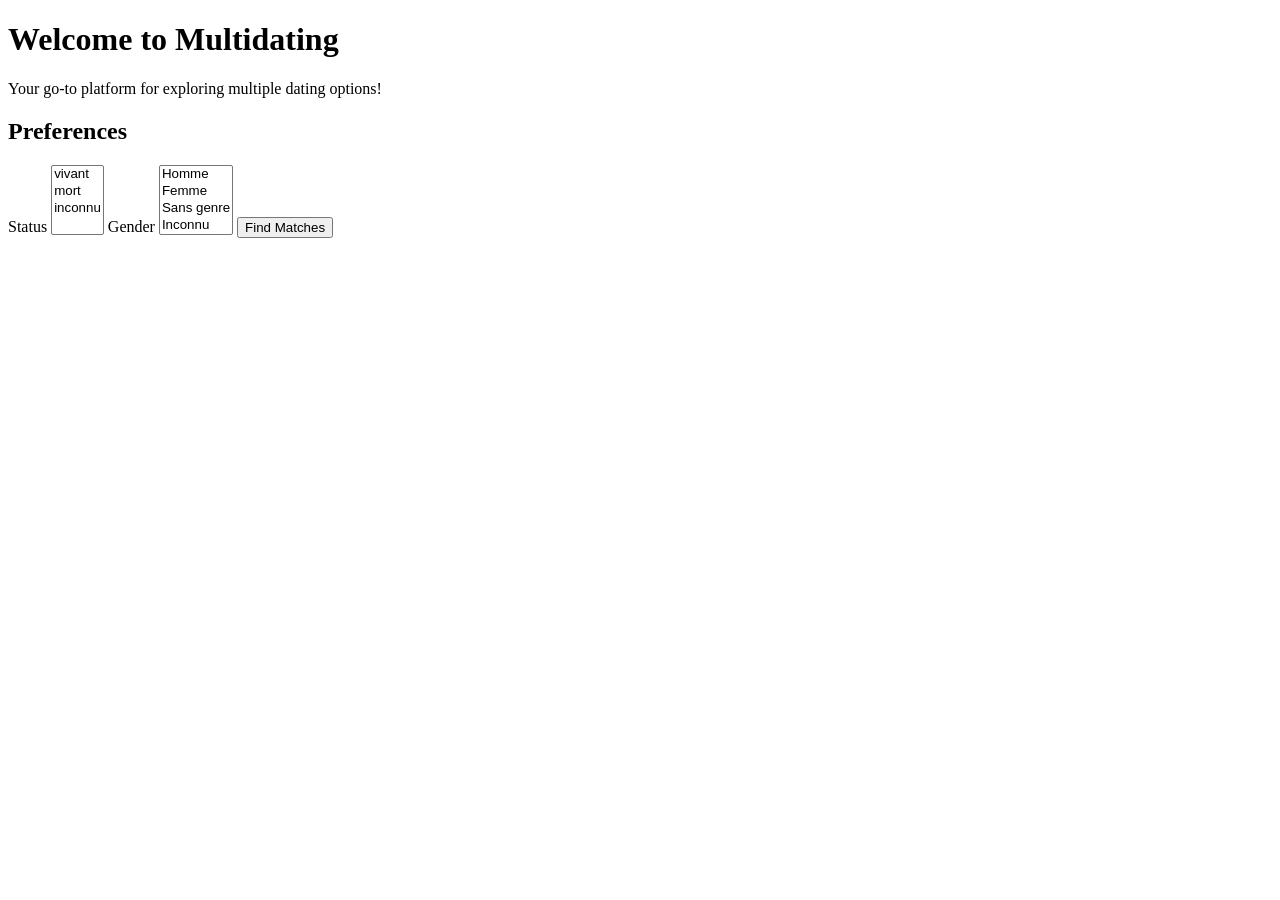
==== index.html @ 51e5e30d "initialisation" ====
<!DOCTYPE html>
<html lang="en">
<head>
    <meta charset="UTF-8">
    <meta name="viewport" content="width=device-width, initial-scale=1.0">
    <title>Multidating</title>
</head>
<body>
    <h1>Welcome to Multidating</h1>
    <p>Your go-to platform for exploring multiple dating options!</p>

    <h2>Preferences</h2>
    <form>
        
        
        <label for="status">Status</label>
        <select id="status" name="status" multiple>
            <option value="alive">vivant</option>
            <option value="dead">mort</option>
            <option value="unknown">inconnu</option>
        </select>

        <label for="gender">Gender</label>
        <select id="gender" name="gender" multiple>
            <option value="male">Homme</option>
            <option value="female">Femme</option>
            <option value="genderless">Sans genre</option>
            <option value="unknown">Inconnu</option>
        </select>

        <input type="submit" value="Find Matches">
    </form>
</body>
</html>
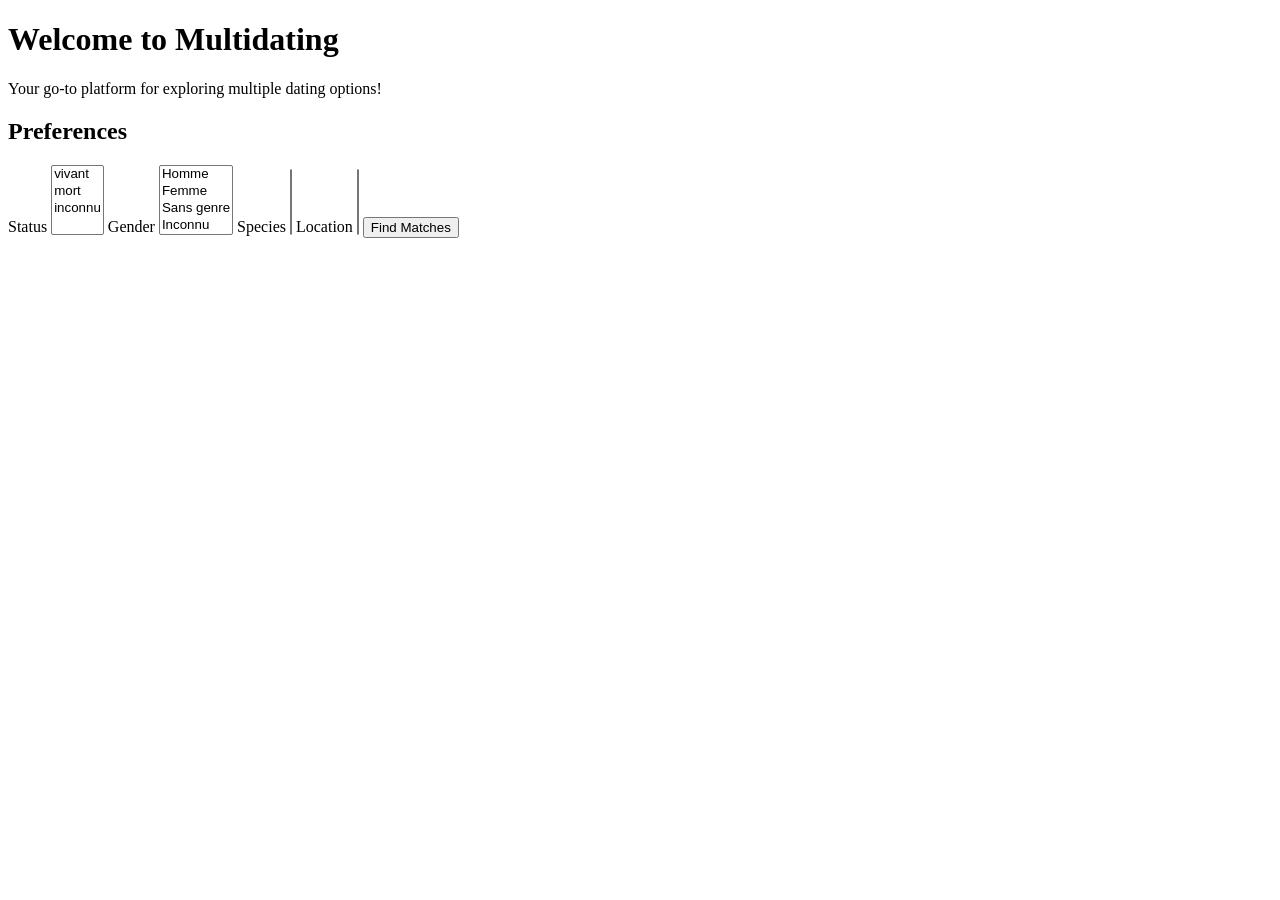
==== commit 48676d4e: "Ajout de la fonctionnalité de filtrage par espèce et localisation dans le formulaire de recherche, s" ====
--- a/index.html
+++ b/index.html
@@ -28,7 +28,19 @@
             <option value="unknown">Inconnu</option>
         </select>
 
+        <label for="species">Species</label>
+        <select id="species" name="species" multiple>
+            <!-- Les options seront ajoutées dynamiquement -->
+        </select>
+
+        <label for="location">Location</label>
+        <select id="location" name="location" multiple>
+            <!-- Les options seront ajoutées dynamiquement -->
+        </select>
+
         <input type="submit" value="Find Matches">
     </form>
+
+    <script src="script/preferences.js"></script>
 </body>
 </html>
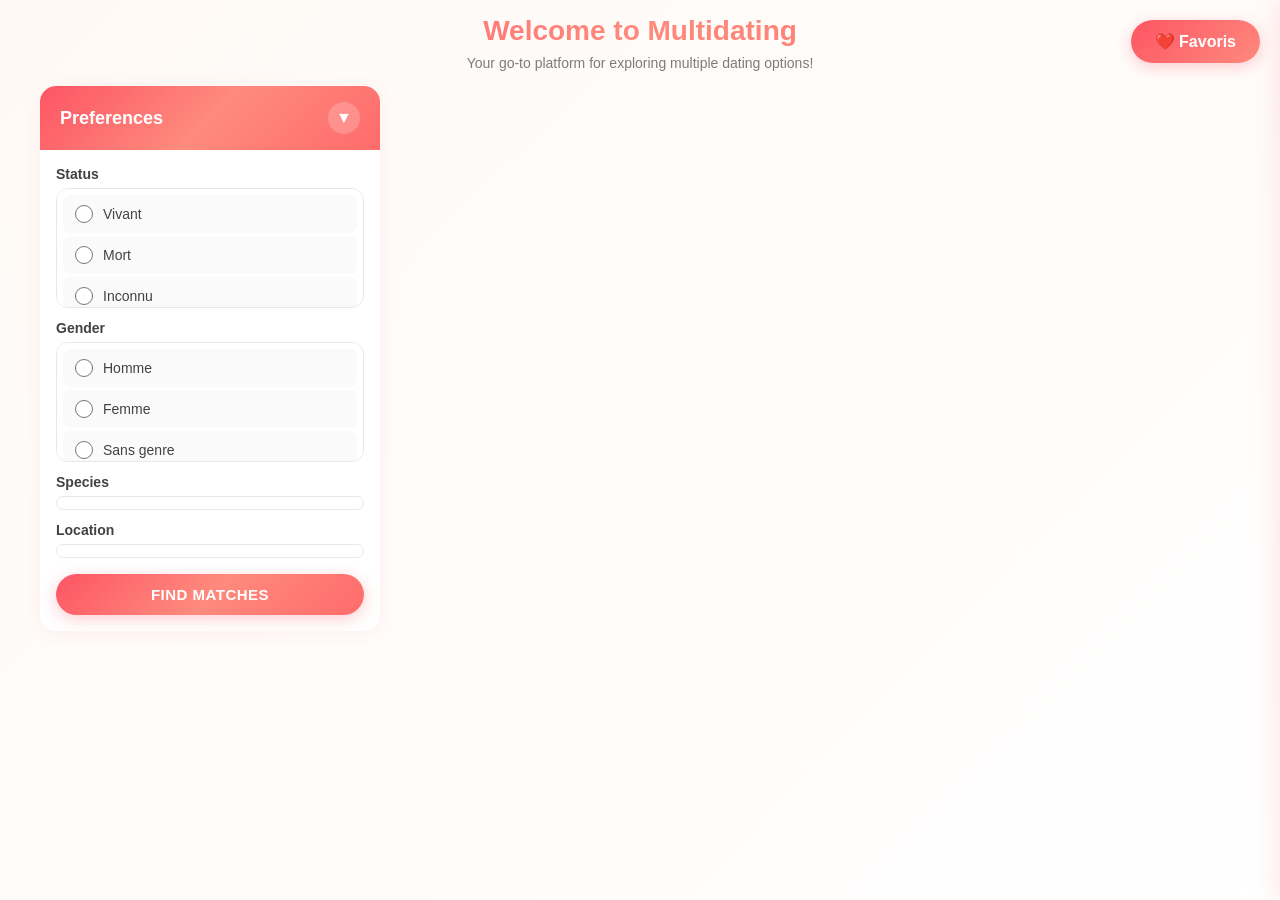
==== commit 774fb8bc: "Ajout d'un panneau latéral pour les favoris, refonte du formulaire de préférences avec des boutons r" ====
--- a/index.html
+++ b/index.html
@@ -4,42 +4,86 @@
     <meta charset="UTF-8">
     <meta name="viewport" content="width=device-width, initial-scale=1.0">
     <title>Multidating</title>
+    <link rel="stylesheet" href="style/index.css">
 </head>
 <body>
+    <button id="toggleFavorites" class="favorites-toggle">❤️ Favoris</button>
+    
+    <div id="favoritesSidebar" class="favorites-sidebar">
+        <div class="sidebar-header">
+            <h2>Mes Favoris</h2>
+            <button id="closeSidebar" class="close-btn">✕</button>
+        </div>
+        <div id="favoritesList" class="favorites-list">
+            <!-- Les favoris seront affichés ici -->
+        </div>
+    </div>
+    
     <h1>Welcome to Multidating</h1>
     <p>Your go-to platform for exploring multiple dating options!</p>
 
-    <h2>Preferences</h2>
-    <form>
+    <div class="main-container">
+        <div class="preferences-section">
+            <div class="preferences-header">
+                <h2>Preferences</h2>
+                <button type="button" id="togglePreferences" class="toggle-btn">▼</button>
+            </div>
+            <form id="preferencesForm">
         
-        
-        <label for="status">Status</label>
-        <select id="status" name="status" multiple>
-            <option value="alive">vivant</option>
-            <option value="dead">mort</option>
-            <option value="unknown">inconnu</option>
-        </select>
+        <label>Status</label>
+        <div class="list-box" id="status">
+            <label class="checkbox-item">
+                <input type="radio" name="status" value="alive">
+                <span>Vivant</span>
+            </label>
+            <label class="checkbox-item">
+                <input type="radio" name="status" value="dead">
+                <span>Mort</span>
+            </label>
+            <label class="checkbox-item">
+                <input type="radio" name="status" value="unknown">
+                <span>Inconnu</span>
+            </label>
+        </div>
 
-        <label for="gender">Gender</label>
-        <select id="gender" name="gender" multiple>
-            <option value="male">Homme</option>
-            <option value="female">Femme</option>
-            <option value="genderless">Sans genre</option>
-            <option value="unknown">Inconnu</option>
-        </select>
+        <label>Gender</label>
+        <div class="list-box" id="gender">
+            <label class="checkbox-item">
+                <input type="radio" name="gender" value="male">
+                <span>Homme</span>
+            </label>
+            <label class="checkbox-item">
+                <input type="radio" name="gender" value="female">
+                <span>Femme</span>
+            </label>
+            <label class="checkbox-item">
+                <input type="radio" name="gender" value="genderless">
+                <span>Sans genre</span>
+            </label>
+            <label class="checkbox-item">
+                <input type="radio" name="gender" value="unknown">
+                <span>Inconnu</span>
+            </label>
+        </div>
 
-        <label for="species">Species</label>
-        <select id="species" name="species" multiple>
+        <label>Species</label>
+        <div class="list-box scrollable" id="species">
             <!-- Les options seront ajoutées dynamiquement -->
-        </select>
+        </div>
 
-        <label for="location">Location</label>
-        <select id="location" name="location" multiple>
+        <label>Location</label>
+        <div class="list-box scrollable" id="location">
             <!-- Les options seront ajoutées dynamiquement -->
-        </select>
+        </div>
 
         <input type="submit" value="Find Matches">
-    </form>
+            </form>
+        </div>
+
+        <div id="result" class="result-section">
+            <!-- Les résultats seront affichés ici -->
+        </div>
+    </div>
 
     <script src="script/preferences.js"></script>
 </body>
--- a/style/index.css
+++ b/style/index.css
@@ -0,0 +1,603 @@
+/* ===== CHARTE GRAPHIQUE TINDER ===== */
+/* Style général */
+* {
+    margin: 0;
+    padding: 0;
+    box-sizing: border-box;
+}
+
+body {
+    font-family: 'Proxima Nova', -apple-system, BlinkMacSystemFont, 'Segoe UI', Roboto, 'Helvetica Neue', Arial, sans-serif;
+    margin: 0;
+    padding: 15px;
+    background: linear-gradient(135deg, #fef9f5 0%, #ffffff 100%);
+    color: #424242;
+    min-height: 100vh;
+}
+
+h1 {
+    color: #424242;
+    font-size: 28px;
+    font-weight: 700;
+    text-align: center;
+    margin-bottom: 8px;
+    background: linear-gradient(135deg, #fd5564, #fe8a7d, #ff6b6b);
+    -webkit-background-clip: text;
+    -webkit-text-fill-color: transparent;
+    background-clip: text;
+}
+
+h2 {
+    color: #424242;
+    font-size: 20px;
+    font-weight: 600;
+}
+
+p {
+    text-align: center;
+    color: #7c7c7c;
+    font-size: 14px;
+    margin-bottom: 15px;
+}
+
+/* Layout principal */
+.main-container {
+    display: flex;
+    gap: 20px;
+    max-width: 1200px;
+    margin: 0 auto;
+    align-items: flex-start;
+}
+
+/* ===== SECTION PRÉFÉRENCES ===== */
+.preferences-section {
+    flex: 0 0 340px;
+    background: white;
+    border-radius: 16px;
+    box-shadow: 0 2px 16px rgba(253, 85, 100, 0.08);
+    height: fit-content;
+    position: sticky;
+    top: 15px;
+    overflow: hidden;
+}
+
+.preferences-header {
+    display: flex;
+    justify-content: space-between;
+    align-items: center;
+    padding: 16px 20px;
+    background: linear-gradient(135deg, #fd5564 0%, #fe8a7d 50%, #ff6b6b 100%);
+    color: white;
+}
+
+.preferences-header h2 {
+    margin: 0;
+    color: white;
+    font-size: 18px;
+    font-weight: 700;
+}
+
+.toggle-btn {
+    background: rgba(255, 255, 255, 0.2);
+    border: none;
+    color: white;
+    font-size: 16px;
+    cursor: pointer;
+    padding: 6px 10px;
+    border-radius: 50%;
+    transition: all 0.3s ease;
+    width: 32px;
+    height: 32px;
+    display: flex;
+    align-items: center;
+    justify-content: center;
+}
+
+.toggle-btn:hover {
+    background: rgba(255, 255, 255, 0.3);
+    transform: scale(1.1);
+}
+
+#preferencesForm {
+    padding: 16px;
+    margin: 0;
+    max-height: 2000px;
+    overflow: hidden;
+    transition: max-height 0.4s cubic-bezier(0.4, 0, 0.2, 1), padding 0.4s ease;
+}
+
+#preferencesForm.collapsed {
+    max-height: 0;
+    padding: 0 16px;
+}
+
+/* ===== SECTION RÉSULTATS ===== */
+.result-section {
+    flex: 1;
+    min-width: 0;
+}
+
+.character-card {
+    background: white;
+    padding: 0;
+    border-radius: 16px;
+    box-shadow: 0 4px 24px rgba(253, 85, 100, 0.12);
+    text-align: center;
+    overflow: hidden;
+    transition: transform 0.3s ease, box-shadow 0.3s ease, opacity 0.3s ease;
+    position: relative;
+}
+
+.character-card.swipe-left {
+    animation: swipeLeftAnim 0.3s ease-out forwards;
+}
+
+.character-card.swipe-right {
+    animation: swipeRightAnim 0.3s ease-out forwards;
+}
+
+@keyframes swipeLeftAnim {
+    0% {
+        transform: translateX(0) rotate(0deg);
+        opacity: 1;
+    }
+    100% {
+        transform: translateX(-150%) rotate(-20deg);
+        opacity: 0;
+    }
+}
+
+@keyframes swipeRightAnim {
+    0% {
+        transform: translateX(0) rotate(0deg);
+        opacity: 1;
+    }
+    100% {
+        transform: translateX(150%) rotate(20deg);
+        opacity: 0;
+    }
+}
+
+.character-card:not(.swipe-left):not(.swipe-right):hover {
+    transform: translateY(-4px);
+    box-shadow: 0 8px 32px rgba(253, 85, 100, 0.2);
+}
+
+.character-card h2 {
+    margin: 16px 0 12px;
+    color: #424242;
+    font-size: 26px;
+    font-weight: 700;
+    padding: 0 20px;
+}
+
+.character-card img {
+    width: 100%;
+    max-width: 100%;
+    height: auto;
+    max-height: 300px;
+    object-fit: contain;
+    border-radius: 0;
+    background-color: #f5f5f5;
+}
+
+.character-info {
+    text-align: left;
+    padding: 16px 24px;
+    background: #fafafa;
+}
+
+.character-info p {
+    margin: 8px 0;
+    font-size: 14px;
+    color: #424242;
+    text-align: left;
+    display: flex;
+    align-items: center;
+    gap: 8px;
+}
+
+.character-info strong {
+    color: #fd5564;
+    font-weight: 600;
+    min-width: 70px;
+}
+
+.no-result {
+    text-align: center;
+    color: #999;
+    padding: 60px 30px;
+    background-color: white;
+    border-radius: 16px;
+    font-size: 18px;
+}
+
+/* ===== FORMULAIRE ===== */
+label {
+    display: block;
+    margin-top: 12px;
+    margin-bottom: 6px;
+    font-weight: 600;
+    color: #424242;
+    font-size: 14px;
+}
+
+label:first-of-type {
+    margin-top: 0;
+}
+
+/* List box personnalisées */
+.list-box {
+    border: 1px solid #e8e8e8;
+    border-radius: 12px;
+    padding: 6px;
+    background-color: #ffffff;
+    max-height: 120px;
+    overflow-y: auto;
+}
+
+.list-box.scrollable {
+    max-height: 140px;
+}
+
+/* Scrollbar personnalisée */
+.list-box::-webkit-scrollbar {
+    width: 6px;
+}
+
+.list-box::-webkit-scrollbar-track {
+    background: #f1f1f1;
+    border-radius: 10px;
+}
+
+.list-box::-webkit-scrollbar-thumb {
+    background: linear-gradient(135deg, #fd5564, #fe8a7d);
+    border-radius: 10px;
+}
+
+.list-box::-webkit-scrollbar-thumb:hover {
+    background: linear-gradient(135deg, #fe8a7d, #fd5564);
+}
+
+.checkbox-item {
+    display: flex;
+    align-items: center;
+    padding: 8px 10px;
+    margin: 3px 0;
+    background-color: #fafafa;
+    border-radius: 8px;
+    cursor: pointer;
+    transition: all 0.2s ease;
+    font-weight: normal;
+    border: 2px solid transparent;
+}
+
+.checkbox-item:hover {
+    background: linear-gradient(135deg, rgba(253, 85, 100, 0.08), rgba(254, 138, 125, 0.08));
+    border-color: rgba(253, 85, 100, 0.2);
+    transform: translateX(4px);
+}
+
+.checkbox-item input[type="checkbox"],
+.checkbox-item input[type="radio"] {
+    margin-right: 10px;
+    width: 18px;
+    height: 18px;
+    cursor: pointer;
+    accent-color: #fd5564;
+}
+
+.checkbox-item span {
+    font-size: 14px;
+    color: #424242;
+    font-weight: 500;
+}
+
+.checkbox-item input[type="checkbox"]:checked + span,
+.checkbox-item input[type="radio"]:checked + span {
+    font-weight: 700;
+    color: #fd5564;
+}
+
+.checkbox-item:has(input:checked) {
+    background: linear-gradient(135deg, rgba(253, 85, 100, 0.12), rgba(254, 138, 125, 0.12));
+    border-color: #fd5564;
+}
+
+/* Bouton Submit */
+input[type="submit"] {
+    margin-top: 16px;
+    padding: 12px 24px;
+    background: linear-gradient(135deg, #fd5564 0%, #fe8a7d 50%, #ff6b6b 100%);
+    color: white;
+    border: none;
+    border-radius: 24px;
+    cursor: pointer;
+    font-size: 15px;
+    font-weight: 700;
+    width: 100%;
+    transition: all 0.3s ease;
+    box-shadow: 0 4px 16px rgba(253, 85, 100, 0.3);
+    text-transform: uppercase;
+    letter-spacing: 0.5px;
+}
+
+input[type="submit"]:hover {
+    transform: translateY(-2px);
+    box-shadow: 0 6px 24px rgba(253, 85, 100, 0.4);
+}
+
+input[type="submit"]:active {
+    transform: translateY(0);
+    box-shadow: 0 2px 12px rgba(253, 85, 100, 0.3);
+}
+
+/* ===== BOUTON FAVORIS ===== */
+.favorites-toggle {
+    position: fixed;
+    top: 20px;
+    right: 20px;
+    padding: 12px 24px;
+    background: linear-gradient(135deg, #fd5564, #fe8a7d);
+    color: white;
+    border: none;
+    border-radius: 28px;
+    cursor: pointer;
+    font-size: 16px;
+    font-weight: 700;
+    box-shadow: 0 4px 16px rgba(253, 85, 100, 0.3);
+    z-index: 1000;
+    transition: all 0.3s ease;
+}
+
+.favorites-toggle:hover {
+    transform: translateY(-2px);
+    box-shadow: 0 6px 24px rgba(253, 85, 100, 0.4);
+}
+
+/* ===== PANNEAU LATÉRAL DES FAVORIS ===== */
+.favorites-sidebar {
+    position: fixed;
+    top: 0;
+    right: -420px;
+    width: 420px;
+    height: 100%;
+    background-color: white;
+    box-shadow: -4px 0 24px rgba(253, 85, 100, 0.15);
+    transition: right 0.3s cubic-bezier(0.4, 0, 0.2, 1);
+    z-index: 1001;
+    overflow-y: auto;
+}
+
+.favorites-sidebar.open {
+    right: 0;
+}
+
+.sidebar-header {
+    display: flex;
+    justify-content: space-between;
+    align-items: center;
+    padding: 24px;
+    background: linear-gradient(135deg, #fd5564 0%, #fe8a7d 50%, #ff6b6b 100%);
+    color: white;
+    position: sticky;
+    top: 0;
+    z-index: 10;
+}
+
+.sidebar-header h2 {
+    margin: 0;
+    color: white;
+    font-size: 22px;
+    font-weight: 700;
+}
+
+.close-btn {
+    background: rgba(255, 255, 255, 0.2);
+    border: none;
+    color: white;
+    font-size: 28px;
+    cursor: pointer;
+    padding: 0;
+    width: 36px;
+    height: 36px;
+    border-radius: 50%;
+    display: flex;
+    align-items: center;
+    justify-content: center;
+    transition: all 0.3s ease;
+}
+
+.close-btn:hover {
+    background: rgba(255, 255, 255, 0.3);
+    transform: rotate(90deg);
+}
+
+.favorites-list {
+    padding: 20px;
+}
+
+.no-favorites {
+    text-align: center;
+    color: #999;
+    padding: 60px 20px;
+    font-size: 16px;
+}
+
+/* Carte de favori */
+.favorite-card {
+    display: flex;
+    gap: 16px;
+    padding: 16px;
+    margin-bottom: 16px;
+    background: linear-gradient(135deg, #fafafa, #ffffff);
+    border-radius: 12px;
+    border: 1px solid #f0f0f0;
+    transition: all 0.3s ease;
+}
+
+.favorite-card:hover {
+    border-color: #fd5564;
+    box-shadow: 0 4px 16px rgba(253, 85, 100, 0.1);
+    transform: translateX(-4px);
+}
+
+.favorite-card img {
+    width: 90px;
+    height: 90px;
+    border-radius: 12px;
+    object-fit: cover;
+}
+
+.favorite-info {
+    flex: 1;
+    display: flex;
+    flex-direction: column;
+    justify-content: center;
+}
+
+.favorite-info h3 {
+    margin: 0 0 6px 0;
+    font-size: 17px;
+    font-weight: 700;
+    color: #424242;
+}
+
+.favorite-info p {
+    margin: 0 0 12px 0;
+    font-size: 14px;
+    color: #7c7c7c;
+}
+
+/* ===== BOUTONS ===== */
+.swipe-buttons {
+    display: flex;
+    justify-content: center;
+    align-items: center;
+    gap: 40px;
+    padding: 24px;
+    background: white;
+}
+
+.swipe-btn {
+    width: 60px;
+    height: 60px;
+    border-radius: 50%;
+    border: none;
+    font-size: 28px;
+    cursor: pointer;
+    transition: all 0.3s ease;
+    display: flex;
+    align-items: center;
+    justify-content: center;
+    box-shadow: 0 4px 16px rgba(0, 0, 0, 0.15);
+}
+
+.dislike-btn {
+    background: linear-gradient(135deg, #ff4458, #fd5564);
+    color: white;
+}
+
+.dislike-btn:hover {
+    transform: scale(1.15);
+    box-shadow: 0 6px 24px rgba(255, 68, 88, 0.4);
+}
+
+.dislike-btn:active {
+    transform: scale(0.95);
+}
+
+.like-btn {
+    background: linear-gradient(135deg, #00d68f, #00b377);
+    color: white;
+}
+
+.like-btn:hover {
+    transform: scale(1.15);
+    box-shadow: 0 6px 24px rgba(0, 214, 143, 0.4);
+}
+
+.like-btn:active {
+    transform: scale(0.95);
+}
+
+.favorite-btn {
+    margin: 16px 24px;
+    padding: 12px 24px;
+    background: linear-gradient(135deg, #fd5564, #fe8a7d);
+    color: white;
+    border: none;
+    border-radius: 24px;
+    cursor: pointer;
+    font-size: 15px;
+    font-weight: 700;
+    transition: all 0.3s ease;
+    box-shadow: 0 4px 16px rgba(253, 85, 100, 0.3);
+    width: calc(100% - 48px);
+}
+
+.favorite-btn:hover {
+    transform: translateY(-2px);
+    box-shadow: 0 6px 24px rgba(253, 85, 100, 0.4);
+}
+
+.favorite-btn:active {
+    transform: translateY(0);
+}
+
+.remove-btn {
+    padding: 8px 16px;
+    background: linear-gradient(135deg, #ff4458, #fd5564);
+    color: white;
+    border: none;
+    border-radius: 20px;
+    cursor: pointer;
+    font-size: 13px;
+    font-weight: 600;
+    transition: all 0.3s ease;
+}
+
+.remove-btn:hover {
+    transform: scale(1.05);
+    box-shadow: 0 4px 12px rgba(255, 68, 88, 0.3);
+}
+
+/* ===== MEDIA QUERY MOBILE ===== */
+@media (max-width: 768px) {
+    body {
+        padding: 10px;
+    }
+    
+    h1 {
+        font-size: 28px;
+    }
+    
+    .main-container {
+        flex-direction: column;
+        gap: 20px;
+    }
+    
+    .preferences-section {
+        flex: 1;
+        position: relative;
+        top: 0;
+        width: 100%;
+    }
+    
+    .character-card img {
+        width: 100%;
+        height: auto;
+    }
+    
+    .favorites-sidebar {
+        width: 100%;
+        right: -100%;
+    }
+    
+    .favorites-toggle {
+        top: 10px;
+        right: 10px;
+        padding: 10px 20px;
+        font-size: 14px;
+    }
+}
